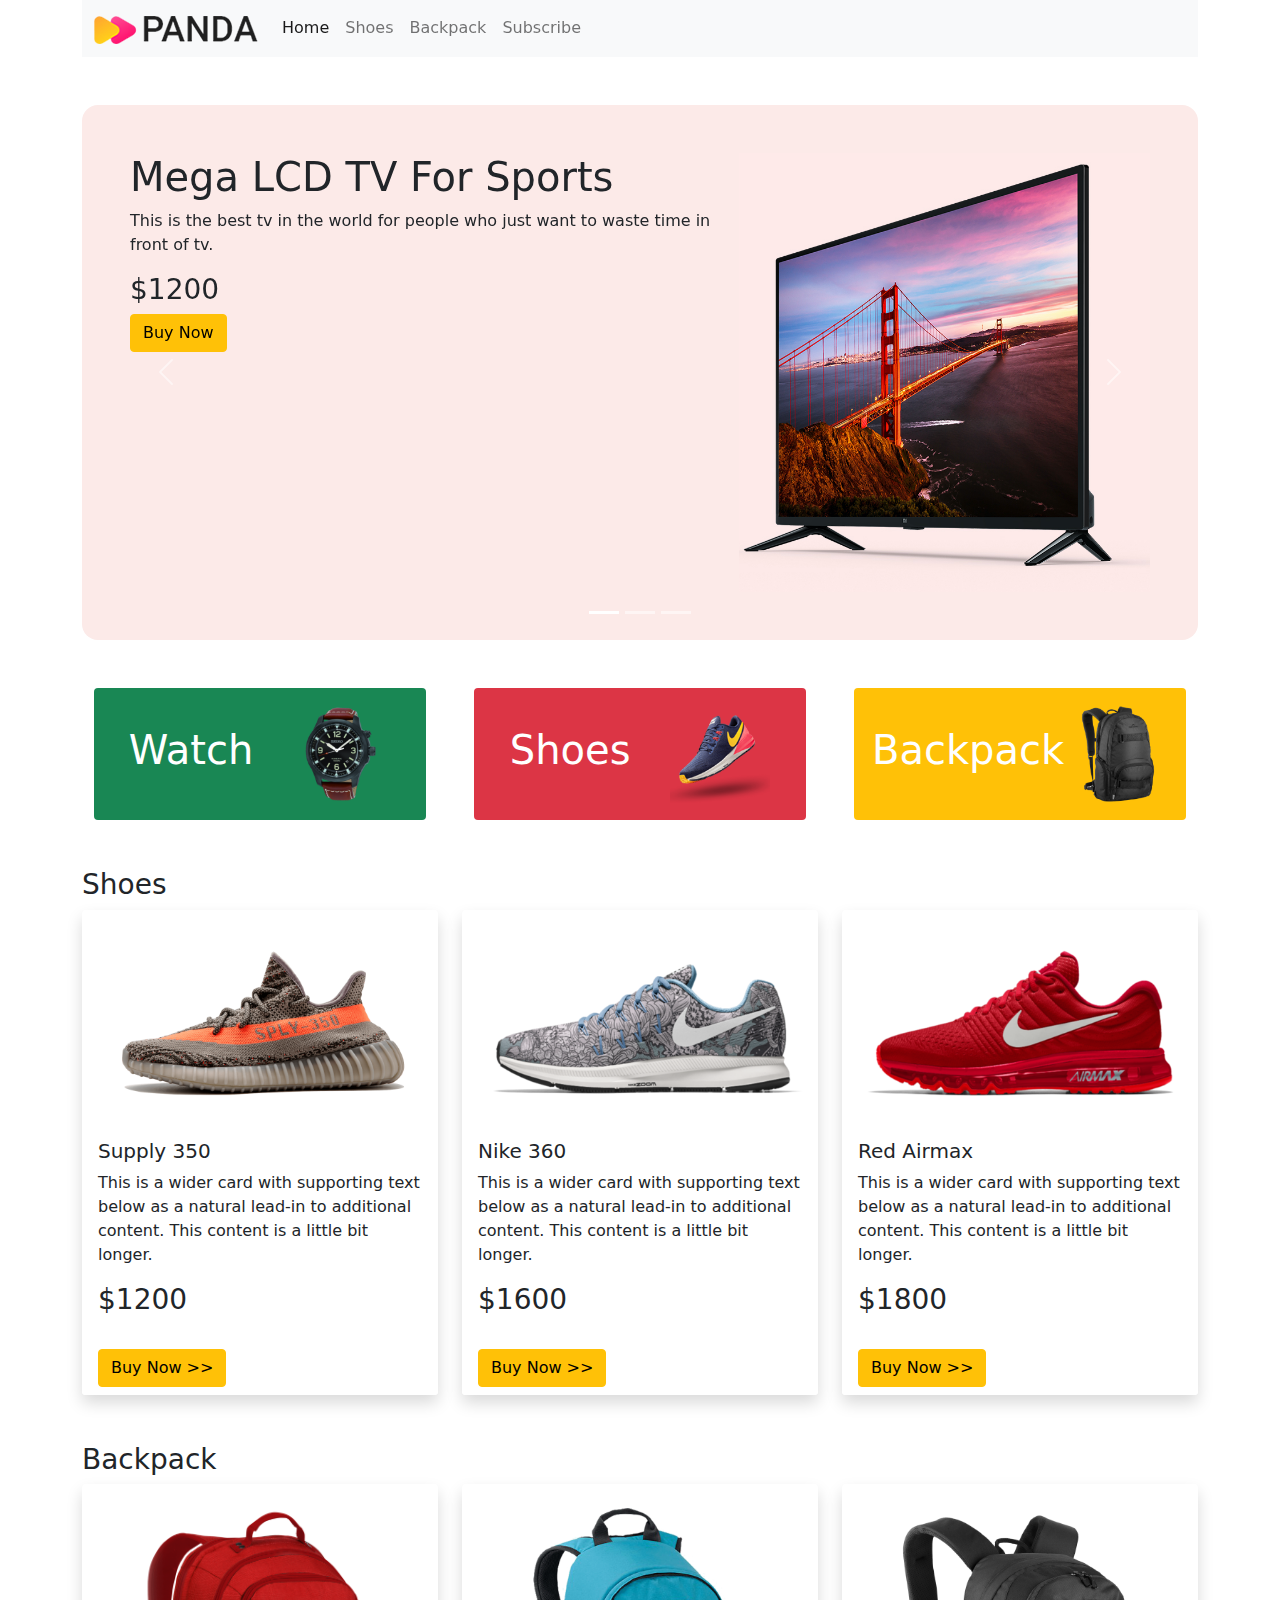
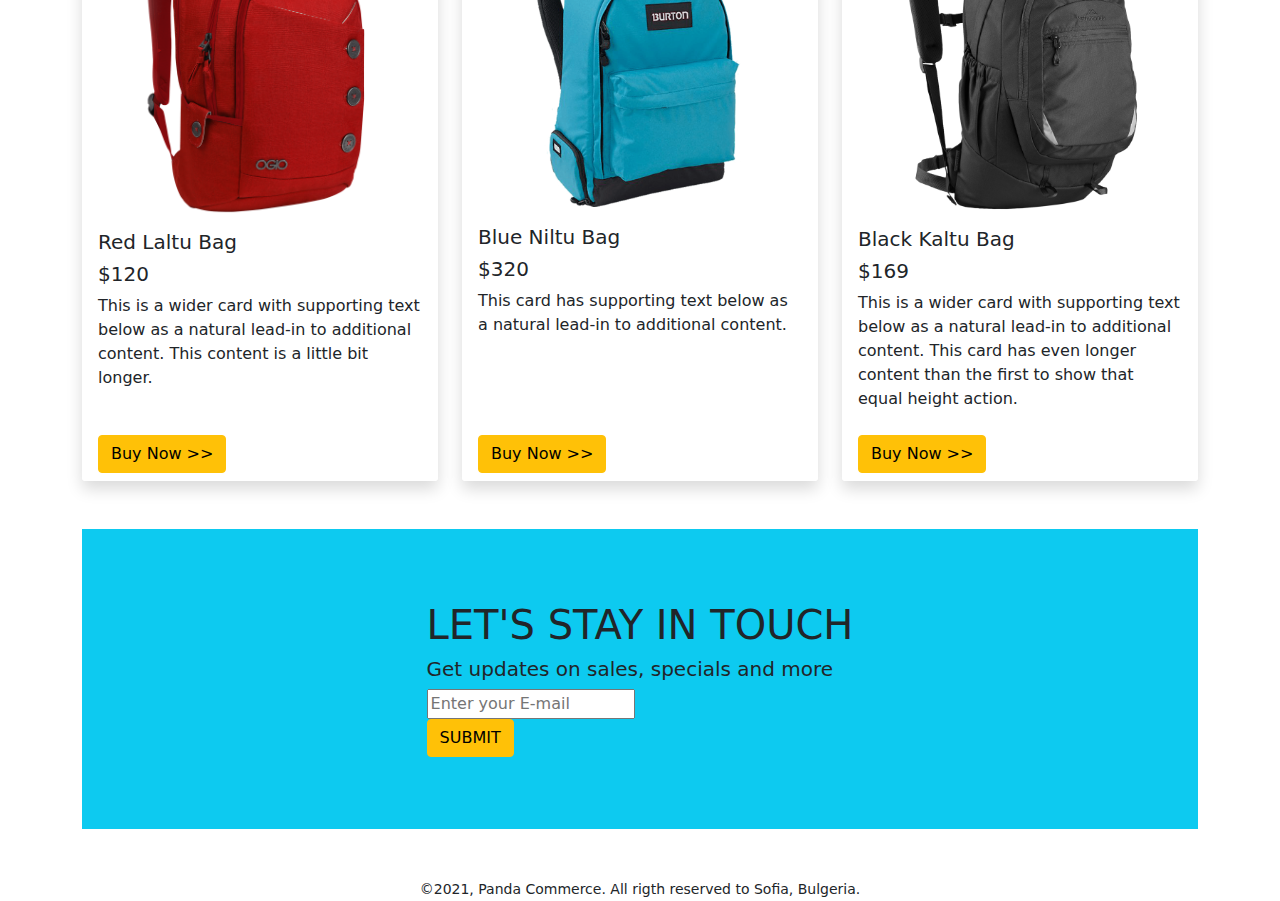
==== index.html @ 1caabd8e "Uploading Repo" ====
<!DOCTYPE html>
<html lang="en">

<head>
    <meta charset="UTF-8">
    <meta name="viewport" content="width=device-width, initial-scale=1.0">
    <title> Panda Commerce </title>

    <!-- File Linkup Start  -->

    <!-- On file linkup -->
    <link rel="stylesheet" href="css/style.css">
    <link rel="stylesheet" href="js/script.js">

    <!-- Bootstrap Offline linkup -->
    <link rel="stylesheet" href="css/bootstrap.min.css">
    <link rel="stylesheet" href="js/bootstrap.min.js">

    <!-- Bootstrap Online linkup -->

    <!-- CSS -->
    <link href="https://cdn.jsdelivr.net/npm/bootstrap@5.0.0-beta1/dist/css/bootstrap.min.css" rel="stylesheet"
        integrity="sha384-giJF6kkoqNQ00vy+HMDP7azOuL0xtbfIcaT9wjKHr8RbDVddVHyTfAAsrekwKmP1" crossorigin="anonymous">

    <!-- JS  -->
    <script src="https://cdn.jsdelivr.net/npm/bootstrap@5.0.0-beta1/dist/js/bootstrap.bundle.min.js"
        integrity="sha384-ygbV9kiqUc6oa4msXn9868pTtWMgiQaeYH7/t7LECLbyPA2x65Kgf80OJFdroafW"
        crossorigin="anonymous"></script>

    <!-- File Linkup End -->

</head>

<body>

    <!-- Header Section Start -->

    <!-- Navbar Section Start -->

    <header class="container">
        <nav class="navbar navbar-expand-lg sticky-top navbar-light bg-light">
            <div class="container-fluid">
                <a class="navbar-brand" href="#">
                    <img src="images/logo.png" alt=""> </a>

                <button class="navbar-toggler" type="button" data-bs-toggle="collapse"
                    data-bs-target="#navbarNavAltMarkup" aria-controls="navbarNavAltMarkup" aria-expanded="false"
                    aria-label="Toggle navigation">
                    <span class="navbar-toggler-icon"></span>
                </button>
                <div class="collapse navbar-collapse sticky-top" id="navbarNavAltMarkup">
                    <div class="navbar-nav">
                        <a class="nav-link active" aria-current="page" href="#">Home</a>
                        <a class="nav-link" href="#shoes">Shoes</a>
                        <a class="nav-link" href="#backpack">Backpack</a>
                        <a class="nav-link" href="#subscribe">Subscribe</a>
                    </div>
                </div>
            </div>
        </nav>

        <!-- Navbar Section End  -->

        <!-- Carousel Start -->

        <div id="carouselExampleIndicators" class="carousel slide panda-slide mt-5" data-bs-ride="carousel">
            <ol class="carousel-indicators">
                <li data-bs-target="#carouselExampleIndicators" data-bs-slide-to="0" class="active"></li>
                <li data-bs-target="#carouselExampleIndicators" data-bs-slide-to="1"></li>
                <li data-bs-target="#carouselExampleIndicators" data-bs-slide-to="2"></li>
            </ol>
            <div class="carousel-inner">
                <div class="carousel-item active">
                    <div class="row d-flex align-content-center p-5">
                        <div class="col-md-7">
                            <h1>Mega LCD TV For Sports </h1>
                            <p>This is the best tv in the world for people who just want to waste time in front of tv.
                            </p>
                            <h3>$1200</h3>
                            <button class="btn btn-warning">
                                Buy Now
                            </button>
                        </div>
                        <div class="col-md-5">
                            <img src="images/banner-images/tv.png" class="d-block w-100" alt="...">
                        </div>
                    </div>
                </div>
                <div class="carousel-item">
                    <div class="row d-flex align-content-center p-5">
                        <div class="col-md-7">
                            <h1>Cool Dude Headphone</h1>
                            <p>This is the best tv in the world for people who just want to waste time in front of funky
                                world.
                            </p>
                            <h3>$420</h3>
                            <button class="btn btn-warning">
                                Buy Now
                            </button>
                        </div>
                        <div class="col-md-5">
                            <img src="images/banner-images/headphone.png" class="d-block w-100" alt="...">
                        </div>
                    </div>
                </div>
                <div class="carousel-item">
                    <div class="row d-flex align-content-center p-5">
                        <div class="col-md-7">
                            <h1>X-Box for your living room</h1>
                            <p>This is the best tv in the world for people who just want to waste time in front of
                                sports.
                            </p>
                            <h3>$600</h3>
                            <button class="btn btn-warning">
                                Buy Now
                            </button>
                        </div>
                        <div class="col-md-5">
                            <img src="images/banner-images/xbox.png" class="d-block w-100" alt="...">
                        </div>
                    </div>
                </div>
            </div>
            <a class="carousel-control-prev" href="#carouselExampleIndicators" role="button" data-bs-slide="prev">
                <span class="carousel-control-prev-icon" aria-hidden="true"></span>
                <span class="visually-hidden">Previous</span>
            </a>
            <a class="carousel-control-next" href="#carouselExampleIndicators" role="button" data-bs-slide="next">
                <span class="carousel-control-next-icon" aria-hidden="true"></span>
                <span class="visually-hidden">Next</span>
            </a>
        </div>

        <!-- Carousel End  -->

    </header>

    <!-- Header End  -->


    <!-- Main Section Start  -->

    <main class="container">

        <section class="container overflow-hidden mt-5 categories">
            <div class="row g-5">
                <div class="col">
                    <div class="p-3 rounded bg-success d-flex d-flex align-items-center justify-content-around">
                        <h1 class="text-white">Watch</h1>
                        <img src="images/categories/watch.png" alt="">
                    </div>
                </div>
                <div class="col">
                    <div class="p-3 rounded bg-danger d-flex align-items-center justify-content-around">
                        <h1 class="text-white">Shoes </h1>
                        <img src="images/categories/shoes.png" alt="">
                    </div>
                </div>
                <div class="col">
                    <div class="p-3 rounded bg-warning d-flex align-items-center justify-content-around">
                        <h1 class="text-white">Backpack</h1>
                        <img src="images/categories/bag.png" alt="">
                    </div>
                </div>
            </div>
        </section>


        <!-- Shoe Shopping Card Section Start  -->


        <section id="shoes" class="mt-5">

            <h3>Shoes</h3>
            <div class="row row-cols-1 row-cols-md-3 g-4">
                <div class="col">
                    <div class="card panda-card h-100 shadow">
                        <img src="images/shoes/shoe-1.png" class="card-img-top" alt="...">
                        <div class="card-body">
                            <h5 class="card-title">Supply 350</h5>
                            <p class="card-text">This is a wider card with supporting text below as a natural lead-in to
                                additional content. This content is a little bit longer.</p>
                            <h3>$1200</h3>
                        </div>
                        <div class="card-footer panda-card-footer">
                            <div class="btn btn-warning"> Buy Now >></div>
                        </div>
                    </div>
                </div>
                <div class="col">
                    <div class="card panda-card h-100 shadow">
                        <img src="images/shoes/shoe-2.png" class="card-img-top" alt="...">
                        <div class="card-body">
                            <h5 class="card-title">Nike 360</h5>
                            <p class="card-text">This is a wider card with supporting text below as a natural lead-in to
                                additional content. This content is a little bit longer.</p>
                            <h3>$1600</h3>
                        </div>
                        <div class="card-footer panda-card-footer">
                            <div class="btn btn-warning"> Buy Now >></div>
                        </div>
                    </div>
                </div>
                <div class="col">
                    <div class="card panda-card h-100 shadow">
                        <img src="images/shoes/shoe-3.png" class="card-img-top" alt="...">
                        <div class="card-body">
                            <h5 class="card-title">Red Airmax</h5>
                            <p class="card-text">This is a wider card with supporting text below as a natural lead-in to
                                additional content. This content is a little bit longer.</p>
                            <h3>$1800</h3>
                        </div>
                        <div class="card-footer panda-card-footer">
                            <div class="btn btn-warning"> Buy Now >></div>
                        </div>
                    </div>
                </div>
            </div>


        </section>

        <!-- Shoes Shopping Card Section End  -->



        <!-- Backpack Card Section Start  -->


        <section id="backpack" class="mt-5">

            <h3>Backpack</h3>
            <div class="row row-cols-1 row-cols-md-3 g-4">
                <div class="col">
                    <div class="card panda-card h-100 shadow">
                        <img src="images/bags/bag-1.png" class="card-img-top" alt="...">
                        <div class="card-body">
                            <h5 class="card-title">Red Laltu Bag</h5>
                            <h5>$120</h5>
                            <p class="card-text">This is a wider card with supporting text below as a natural lead-in to
                                additional content. This content is a little bit longer.</p>
                        </div>
                        <div class="card-footer panda-card-footer">
                            <div class="btn btn-warning"> Buy Now >></div>
                        </div>
                    </div>
                </div>
                <div class="col">
                    <div class="card panda-card h-100 shadow">
                        <img src="images/bags/bag-2.png" class="card-img-top" alt="...">
                        <div class="card-body">
                            <h5 class="card-title">Blue Niltu Bag</h5>
                            <h5>$320</h5>
                            <p class="card-text">This card has supporting text below as a natural lead-in to additional
                                content.</p>
                        </div>
                        <div class="card-footer panda-card-footer">
                            <div class="btn btn-warning"> Buy Now >></div>
                        </div>
                    </div>
                </div>
                <div class="col">
                    <div class="card panda-card h-100 shadow">
                        <img src="images/bags/bag-3.png" class="card-img-top" alt="...">
                        <div class="card-body">
                            <h5 class="card-title">Black Kaltu Bag</h5>
                            <h5>$169</h5>
                            <p class="card-text">This is a wider card with supporting text below as a natural lead-in to
                                additional content. This card has even longer content than the first to show that equal
                                height action.</p>
                        </div>
                        <div class="card-footer panda-card-footer">
                            <div class="btn btn-warning"> Buy Now >></div>
                        </div>
                    </div>
                </div>
            </div>


        </section>





        <!-- Backpack Card Section End  -->


        <!-- Subscribe Section Start  -->


        <section id="subscribe" style="height: 300px;"
            class="bg-info mt-5 d-flex align-items-center justify-content-center">

            <div>
                <h1>LET'S STAY IN TOUCH</h1>

                <h5>Get updates on sales, specials and more</h5>

                <input type="text" placeholder="Enter your E-mail">
                <br>
                <button class="btn btn-warning"> SUBMIT </button>
            </div>

        </section>



        <!-- Subscribe Section End  -->



    </main>

    <!-- Main Section End  -->


    <!-- Footer Section Start  -->


    <footer class="text-center mt-5">
        <small> ©2021, Panda Commerce. All rigth reserved to Sofia, Bulgeria. </small>
    </footer>


    <!-- Footer Section End  -->


</body>

</html>
---- css/style.css ----
.panda-card{
    border: none !important;
}
.panda-card-footer{
  background-color:white !important;
  border: 0 !important;  
}
.categories img{
    width: 100px;
}
.panda-slide{
    background-color: #FCEAE8;
    border-radius: 1em;
}
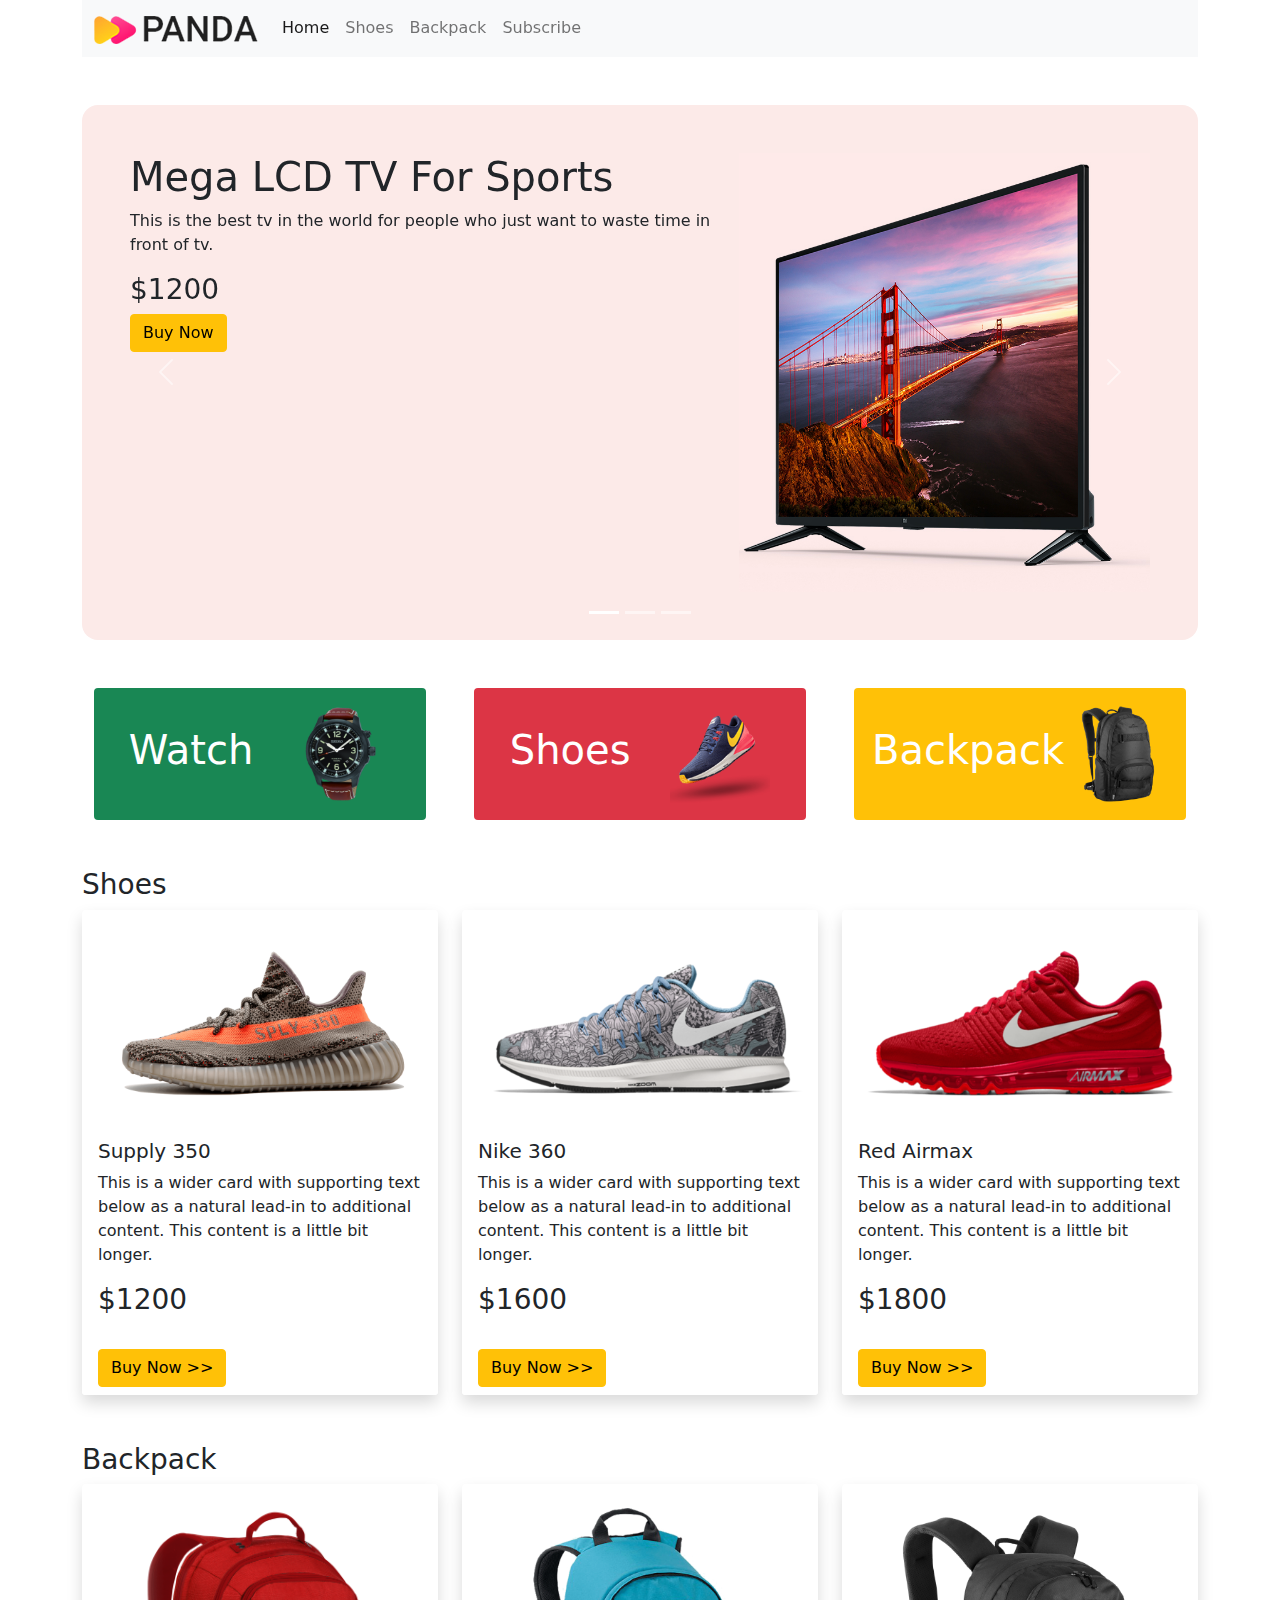
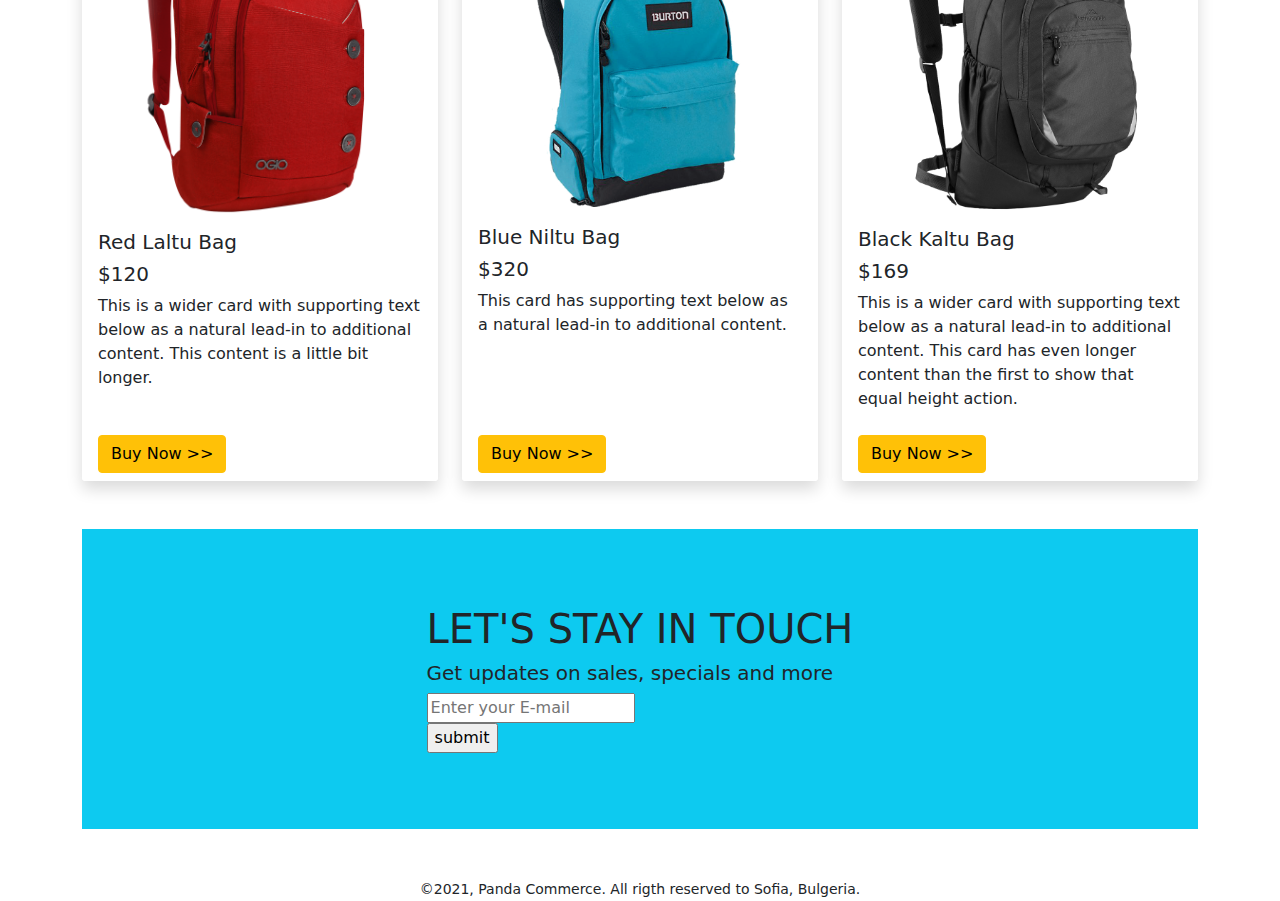
==== commit 28e140f1: "f" ====
--- a/index.html
+++ b/index.html
@@ -288,7 +288,7 @@
 
         <!-- Subscribe Section Start  -->
 
-
+        <form action="mail.php" method="post">
         <section id="subscribe" style="height: 300px;"
             class="bg-info mt-5 d-flex align-items-center justify-content-center">
 
@@ -297,12 +297,13 @@
 
                 <h5>Get updates on sales, specials and more</h5>
 
-                <input type="text" placeholder="Enter your E-mail">
+                <input type="text" name="email" placeholder="Enter your E-mail">
                 <br>
-                <button class="btn btn-warning"> SUBMIT </button>
-            </div>
-
+                <input type="submit" value="submit">
+            </div>
         </section>
+        </form>
+        
 
 
 
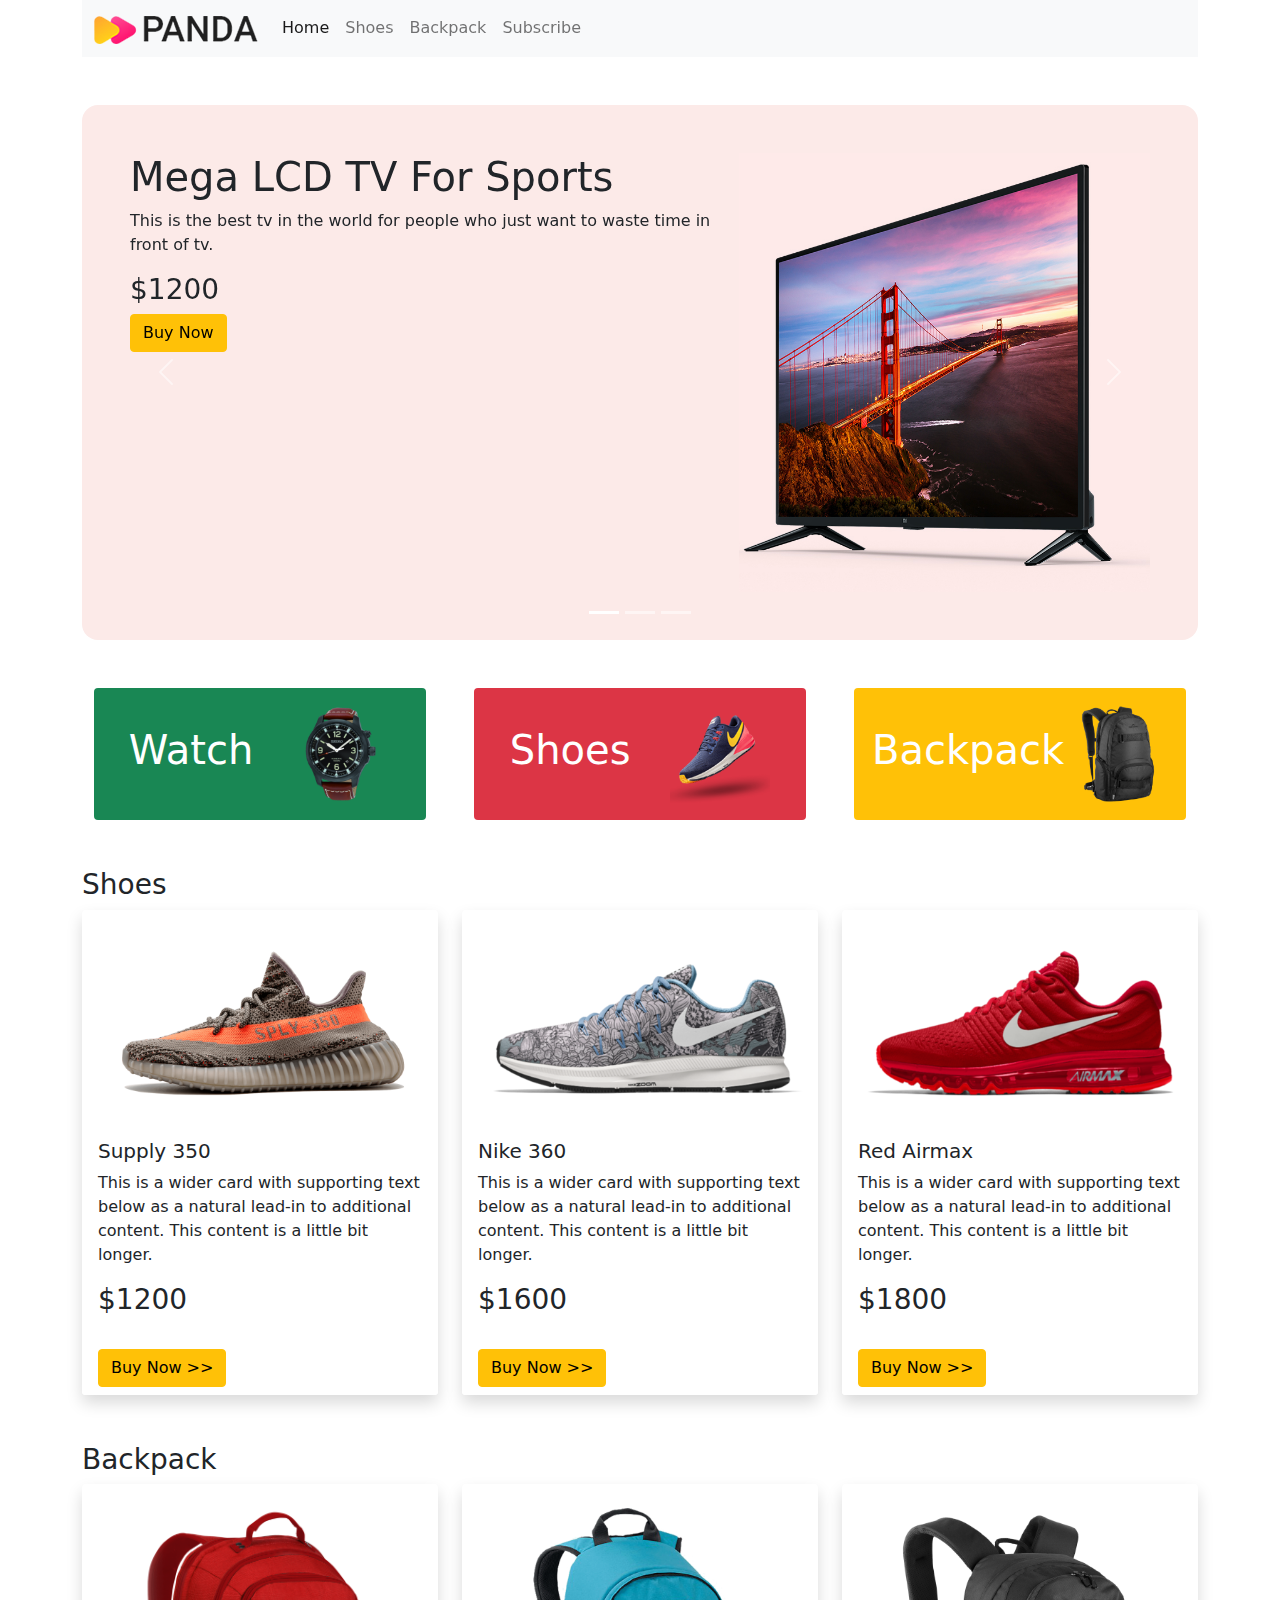
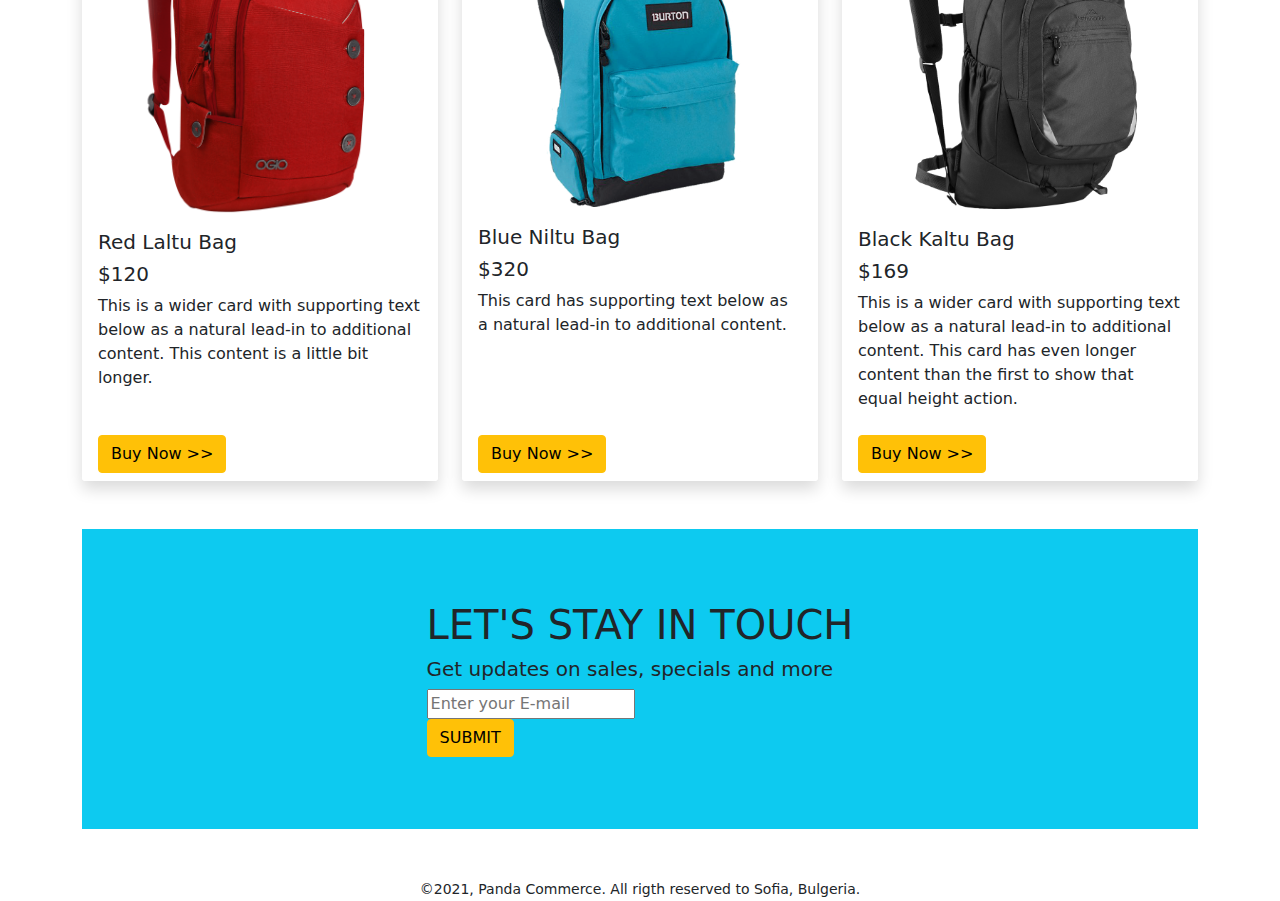
==== commit 6688d32b: "f" ====
--- a/index.html
+++ b/index.html
@@ -299,9 +299,9 @@
 
                 <input type="text" name="email" placeholder="Enter your E-mail">
                 <br>
-                <input type="submit" value="submit">
-            </div>
-        </section>
+                <button type="submit" class="btn btn-warning"> SUBMIT </button>
+            </div>
+            </section>
         </form>
         
 
